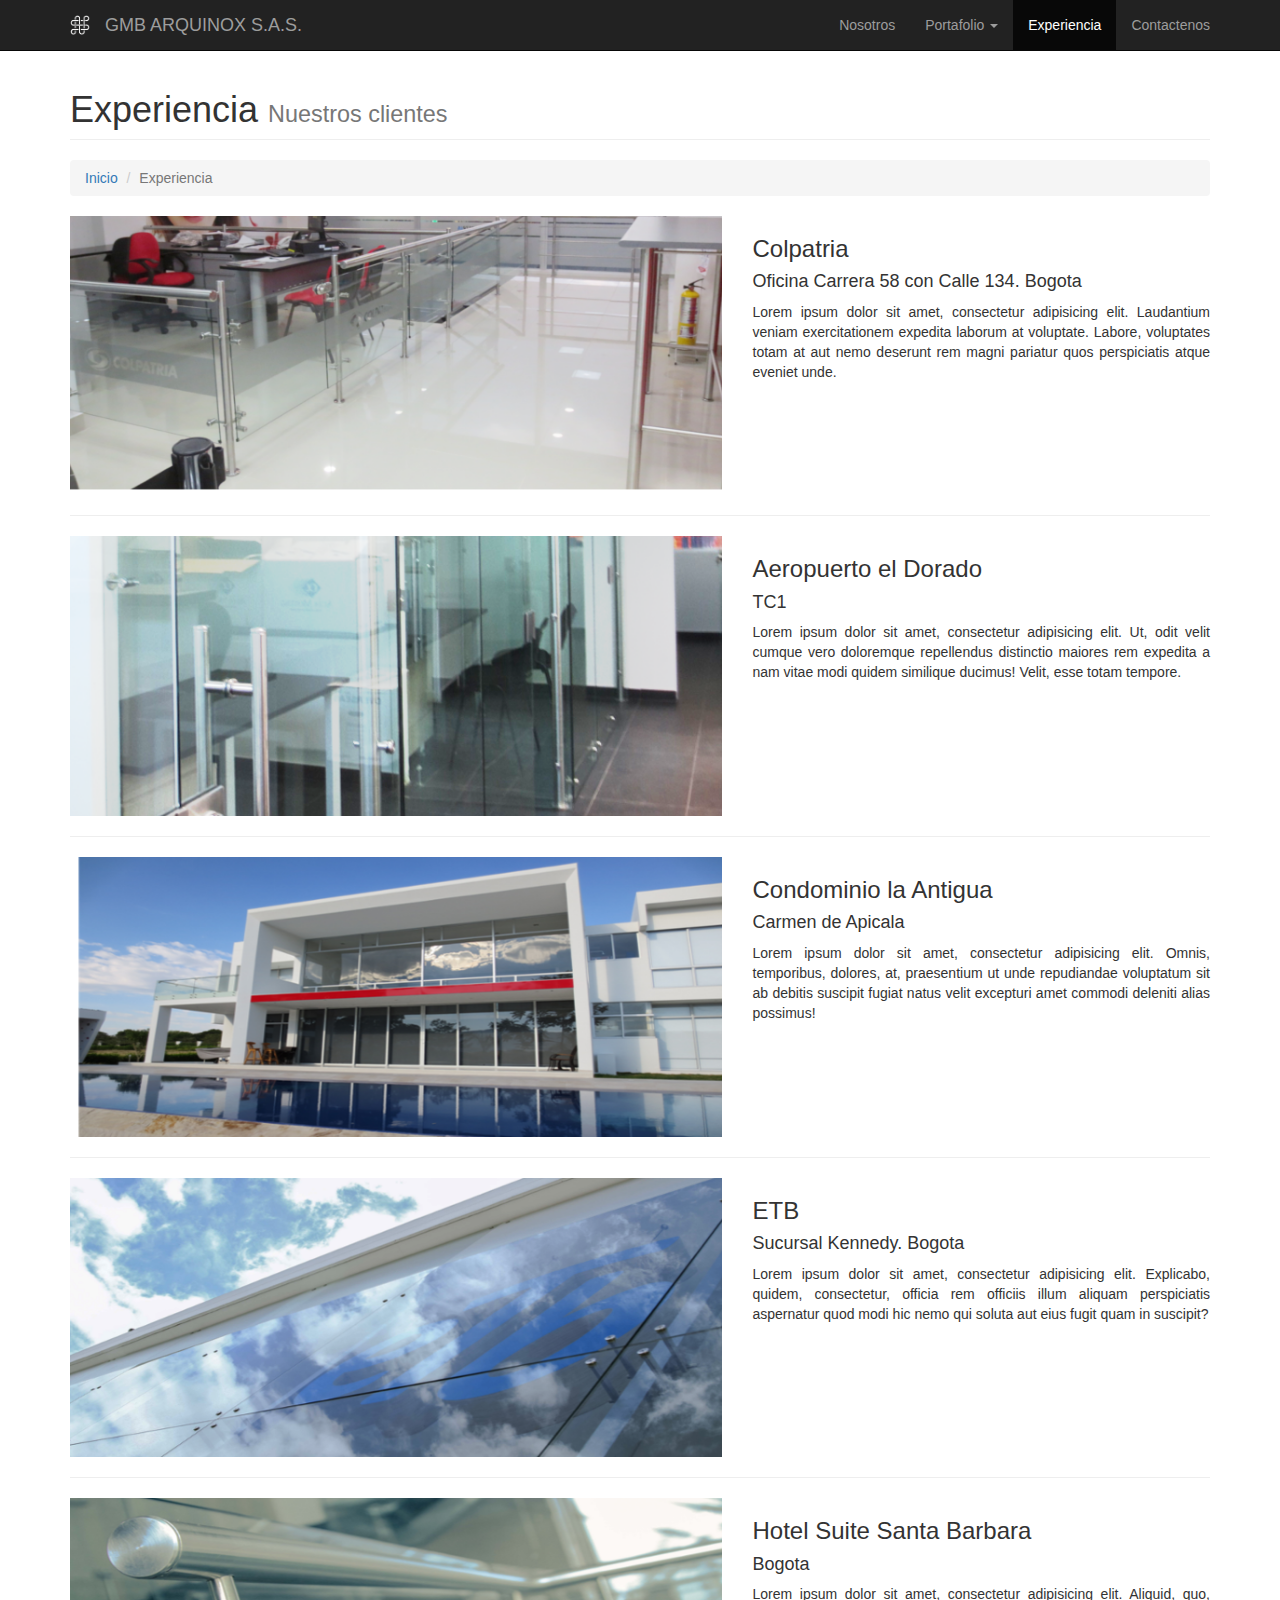
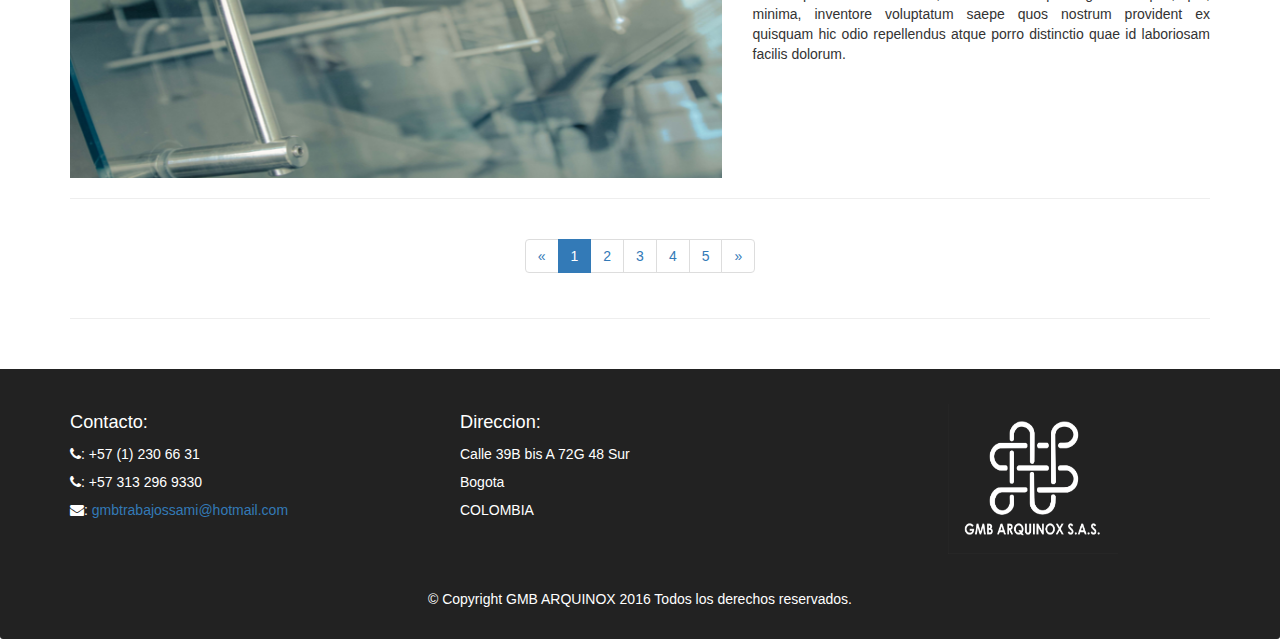
==== experiencia.html @ 9fb59e98 "version1" ====
<!DOCTYPE html>
<html lang="en">

<head>

    <meta charset="utf-8">
    <meta http-equiv="X-UA-Compatible" content="IE=edge">
    <meta name="viewport" content="width=device-width, initial-scale=1">
    <meta name="description" content="">
    <meta name="author" content="">

    <title>Inicio - GMB ARQUINOX</title>

    <!-- Bootstrap Core CSS -->
    <link href="css/bootstrap.min.css" rel="stylesheet">

    <!-- Custom CSS -->
    <link href="css/modern-business.css" rel="stylesheet">

    <!-- Custom Fonts -->
    <link href="font-awesome/css/font-awesome.min.css" rel="stylesheet" type="text/css">

    <link rel="icon" href="arqui.ico">
    <!-- HTML5 Shim and Respond.js IE8 support of HTML5 elements and media queries -->
    <!-- WARNING: Respond.js doesn't work if you view the page via file:// -->
    <!--[if lt IE 9]>
        <script src="https://oss.maxcdn.com/libs/html5shiv/3.7.0/html5shiv.js"></script>
        <script src="https://oss.maxcdn.com/libs/respond.js/1.4.2/respond.min.js"></script>
    <![endif]-->

</head>

<body>

    <!-- Navigation -->
    <nav class="navbar navbar-inverse navbar-fixed-top" role="navigation">

        <div class="container">
            <!-- Brand and toggle get grouped for better mobile display -->
            <div class="navbar-header">
                <button type="button" class="navbar-toggle" data-toggle="collapse" data-target="#bs-example-navbar-collapse-1">
                    <span class="sr-only">Toggle navigation</span>
                    <span class="icon-bar"></span>
                    <span class="icon-bar"></span>
                    <span class="icon-bar"></span>
                </button>
                <a class="navbar-brand" href="#"><img id="logo-img" src="img/solo_logo.png"> </a>
                 <a class="navbar-brand" href="index.html">GMB ARQUINOX S.A.S.</a>
                
            </div>
            <!-- Collect the nav links, forms, and other content for toggling -->
            <div class="collapse navbar-collapse" id="bs-example-navbar-collapse-1">
                <ul class="nav navbar-nav navbar-right">
                    
                    <li >
                        <a href="nosotros.html" >Nosotros</a>
                    </li>
                    <li>
                        <a href="#" class="dropdown-toggle" data-toggle="dropdown">Portafolio <b class="caret"></b></a>
                        <ul class="dropdown-menu">
                            <li>
                                <a href="portafolio.html">Accesorios</a>
                            </li>
                            <li>
                                <a href="portafolio.html"> Fachada</a>
                            </li>
                            <li>
                                <a href="portafolio.html"> Escaleras y barandas</a>
                            </li>
                            <li>
                                <a href="portafolio.html">Divisiones de baño</a>
                            </li>
                            <li>
                                <a href="portafolio.html">Recubrimientos</a>
                            </li>
                            <li>
                                <a href="portafolio.html">Divisiones de oficina</a>
                            </li>
                            <li>
                                <a href="portafolio.html">Cristales</a>
                            </li>
                        </ul>
                    </li>
                    <li class="active">
                        <a href="experiencia.html">Experiencia</a>
                    </li>
                    <li>
                        <a href="#" data-toggle="modal" data-target="#myModal"> Contactenos </a>
                    </li>
                    <!-- <li class="dropdown">
                        <a href="#" class="dropdown-toggle" data-toggle="dropdown">Portfolio <b class="caret"></b></a>
                        <ul class="dropdown-menu">
                            <li>
                                <a href="portfolio-1-col.html">1 Column Portfolio</a>
                            </li>
                            <li>
                                <a href="portfolio-2-col.html">2 Column Portfolio</a>
                            </li>
                            <li>
                                <a href="portfolio-3-col.html">3 Column Portfolio</a>
                            </li>
                            <li>
                                <a href="portfolio-4-col.html">4 Column Portfolio</a>
                            </li>
                            <li>
                                <a href="portfolio-item.html">Single Portfolio Item</a>
                            </li>
                        </ul>
                    </li> 
                    <li class="dropdown">
                        <a href="#" class="dropdown-toggle" data-toggle="dropdown">Blog <b class="caret"></b></a>
                        <ul class="dropdown-menu">
                            <li>
                                <a href="blog-home-1.html">Blog Home 1</a>
                            </li>
                            <li>
                                <a href="blog-home-2.html">Blog Home 2</a>
                            </li>
                            <li>
                                <a href="blog-post.html">Blog Post</a>
                            </li>
                        </ul>
                    </li>
                    <li class="dropdown">
                        <a href="#" class="dropdown-toggle" data-toggle="dropdown">Other Pages <b class="caret"></b></a>
                        <ul class="dropdown-menu">
                            <li>
                                <a href="full-width.html">Full Width Page</a>
                            </li>
                            <li>
                                <a href="sidebar.html">Sidebar Page</a>
                            </li>
                            <li>
                                <a href="faq.html">FAQ</a>
                            </li>
                            <li>
                                <a href="404.html">404</a>
                            </li>
                            <li>
                                <a href="pricing.html">Pricing Table</a>
                            </li>
                        </ul>
                    </li> -->
                </ul>
            </div>
            <!-- /.navbar-collapse -->
        </div>
        <!-- /.container -->
    </nav>



 <!-- CONTACTO Modal -->
  <div class="modal fade" id="myModal" role="dialog">
    <div class="modal-dialog">
    
      <!-- Modal content-->
      <div class="modal-content">
        <div class="modal-header">
          <button type="button" class="close" data-dismiss="modal">&times;</button>
            <h4 class="modal-title">Contacto</h4> 
        </div>

        <div class="modal-body">
               <p >
                      Calle 39B bis A 72G 48 Sur<br>
                      Bogota<br>
                      COLOMBIA<br>
                      <i class="fa fa-phone"></i>: +57 (1) 230 66 31<br>
                      <i class="fa fa-phone"></i>: +57 313 296 9330 <br>
                      <i class="fa fa-envelope"></i>: 
                        <a href="mailto:gmbtrabajossami@hotmail.com">gmbtrabajossami@hotmail.com</a>
                   </p> 
                <form role="form">
                                  <div class="form-group">
                                    <label >Nombre:</label>
                                    <input class="form-control" id="nombre">
                                  </div>
                                  <div class="form-group">
                                    <label >Telefono:</label>
                                    <input class="form-control" id="tel">
                                  </div>
                                  <div class="form-group">
                                    <label for="email">Correo:</label>
                                    <input class="form-control" id="email">
                                  </div>  
                                  <textarea rows="5" name="comment" form="usrform">
Escriba sus inquietudes...</textarea>

                 </form>
        </div>
        <div class="modal-footer">
          <button type="button" class="btn btn-default" data-dismiss="modal">Cancelar</button>
        <button type="button" class="btn btn-primary">Enviar</button>
        </div>

      </div>
    </div>
  
  </div>


    <!-- Page Content -->
    <div class="container">

        <!-- Page Heading/Breadcrumbs -->
        <div class="row">
            <div class="col-lg-12">
                <h1 class="page-header">Experiencia
                    <small>Nuestros clientes</small>
                </h1>
                <ol class="breadcrumb">
                    <li><a href="index.html">Inicio</a>
                    </li>
                    <li class="active">Experiencia</li>
                </ol>
            </div>
        </div>
        <!-- /.row -->

        <!-- Project One -->
        <div class="row">
            <div class="col-md-7">
                <a href="portfolio-item.html">
                    <img class="img-responsive img-hover" src="img/project1.png" alt="">
                </a>
            </div>
            <div class="col-md-5">
                <h3>Colpatria</h3>
                <h4>Oficina Carrera 58 con Calle 134. Bogota</h4>
                <p>Lorem ipsum dolor sit amet, consectetur adipisicing elit. Laudantium veniam exercitationem expedita laborum at voluptate. Labore, voluptates totam at aut nemo deserunt rem magni pariatur quos perspiciatis atque eveniet unde.</p>
                <!-- <a class="btn btn-primary" href="portfolio-item.html">View Project</i></a> -->
            </div>
        </div>
        <!-- /.row -->

        <hr>

        <!-- Project Two -->
        <div class="row">
            <div class="col-md-7">
                <a href="portfolio-item.html">
                    <img class="img-responsive img-hover" src="img/project2.png" alt="">
                </a>
            </div>
            <div class="col-md-5">
                <h3>Aeropuerto el Dorado</h3>
                <h4>TC1</h4>
                <p>Lorem ipsum dolor sit amet, consectetur adipisicing elit. Ut, odit velit cumque vero doloremque repellendus distinctio maiores rem expedita a nam vitae modi quidem similique ducimus! Velit, esse totam tempore.</p>
                 <!--<a class="btn btn-primary" href="portfolio-item.html">View Project</i></a> -->
            </div>
        </div>
        <!-- /.row -->

        <hr>

        <!-- Project Three -->
        <div class="row">
            <div class="col-md-7">
                <a href="portfolio-item.html">
                    <img class="img-responsive img-hover" src="img/project3.png" alt="">
                </a>
            </div>
            <div class="col-md-5">
                <h3>Condominio la Antigua</h3>
                <h4>Carmen de Apicala</h4>
                <p>Lorem ipsum dolor sit amet, consectetur adipisicing elit. Omnis, temporibus, dolores, at, praesentium ut unde repudiandae voluptatum sit ab debitis suscipit fugiat natus velit excepturi amet commodi deleniti alias possimus!</p>
                <!-- <a class="btn btn-primary" href="portfolio-item.html">View Project</i></a> -->
            </div>
        </div>
        <!-- /.row -->

        <hr>

        <!-- Project Four -->
        <div class="row">

            <div class="col-md-7">
                <a href="portfolio-item.html">
                    <img class="img-responsive img-hover" src="img/project4.png" alt="">
                </a>
            </div>
            <div class="col-md-5">
                <h3>ETB</h3>
                <h4>Sucursal Kennedy. Bogota</h4>
                <p>Lorem ipsum dolor sit amet, consectetur adipisicing elit. Explicabo, quidem, consectetur, officia rem officiis illum aliquam perspiciatis aspernatur quod modi hic nemo qui soluta aut eius fugit quam in suscipit?</p>
                <!-- <a class="btn btn-primary" href="portfolio-item.html">View Project</i></a> -->
            </div>
        </div>
        <!-- /.row -->

        <hr>

        <!-- Project Five -->
        <div class="row">
            <div class="col-md-7">
                <a href="#">
                    <img class="img-responsive img-hover" src="img/project5.png" alt="">
                </a>
            </div>
            <div class="col-md-5">
                <h3>Hotel Suite Santa Barbara</h3>
                <h4>Bogota</h4>
                <p>Lorem ipsum dolor sit amet, consectetur adipisicing elit. Aliquid, quo, minima, inventore voluptatum saepe quos nostrum provident ex quisquam hic odio repellendus atque porro distinctio quae id laboriosam facilis dolorum.</p>
                <!-- <a class="btn btn-primary" href="#">View Project</i></a> -->
            </div>
        </div>
        <!-- /.row -->

        <hr>

        <!-- Pagination -->
        <div class="row text-center">
            <div class="col-lg-12">
                <ul class="pagination">
                    <li>
                        <a href="#">&laquo;</a>
                    </li>
                    <li class="active">
                        <a href="#">1</a>
                    </li>
                    <li>
                        <a href="#">2</a>
                    </li>
                    <li>
                        <a href="#">3</a>
                    </li>
                    <li>
                        <a href="#">4</a>
                    </li>
                    <li>
                        <a href="#">5</a>
                    </li>
                    <li>
                        <a href="#">&raquo;</a>
                    </li>
                </ul>
            </div>
        </div>
        <!-- /.row -->

        <hr>
    </div>
    <!-- /.container -->

  <footer class="panel-footer">
    <div class="container">
      <div class="row">
        <section id="hours" class="col-sm-4">
          <span>Contacto:</span><br>
               
                <i class="fa fa-phone"></i>: +57 (1) 230 66 31<br>
                <i class="fa fa-phone"></i>: +57 313 296 9330 <br>
                <i class="fa fa-envelope"></i>: 
                <a href="mailto:gmbtrabajossami@hotmail.com">gmbtrabajossami@hotmail.com</a>
          <hr class="visible-xs">
        </section>
        <section id="address" class="col-sm-4">
          <span>Direccion:</span><br>
                Calle 39B bis A 72G 48 Sur<br>
                Bogota<br>
                COLOMBIA<br>
          <hr class="visible-xs">
        </section>
        <section id="testimonials" class="col-xs-offset-1 col-sm-3 hidden-xs">
          <img id="logo-2" src="img/logo_b_w.png">
        </section>
      </div>
      <div class="text-center">&copy; Copyright GMB ARQUINOX 2016 Todos los derechos reservados.</div>
    </div>
  </footer>


    <!-- jQuery -->
    <script src="js/jquery.js"></script>

    <!-- Bootstrap Core JavaScript -->
    <script src="js/bootstrap.min.js"></script>

</body>

</html>
---- css/modern-business.css ----
/*!
 * Start Bootstrap - Modern Business HTML Template (http://startbootstrap.com)
 * Code licensed under the Apache License v2.0.
 * For details, see http://www.apache.org/licenses/LICENSE-2.0.
 */

/* Global Styles */

html,
body {
    height: 100%;
}

body {
    padding-top: 50px; /* Required padding for .navbar-fixed-top. Remove if using .navbar-static-top. Change if height of navigation changes. */
}

#logo-img{
    height: 20px;
    max-width: 20px;
}

.img-portfolio {
    margin-bottom: 30px;
}

.img-hover:hover {
    opacity: 0.8;
}

/* Home Page Carousel */

header.carousel {
    height: 50%;
}

header.carousel .item,
header.carousel .item.active,
header.carousel .carousel-inner {
    height: 100%;
}

header.carousel .fill {
    width: 100%;
    height: 100%;
    background-position: center;
    background-size: cover;
}

/* 404 Page Styles */

.error-404 {
    font-size: 100px;
}

/* Pricing Page Styles */

.price {
    display: block;
    font-size: 50px;
    line-height: 50px;
}

.price sup {
    top: -20px;
    left: 2px;
    font-size: 20px;
}

.period {
    display: block;
    font-style: italic;
}

p{
text-align: justify;
}

/* FOOTER */
.panel-footer {
  margin-top: 30px;
  padding-top: 35px;
  padding-bottom: 30px;
  background-color: #222;
  border-top: 0;
  color: white;
}
.panel-footer div.row {
  margin-bottom: 35px;
}
#hours, #address {
  line-height: 2;
}
#hours > span, #address > span {
  font-size: 1.3em;
}
#address p {
    margin:5px;
  color: white;
  font-size: .8em;
  line-height: 1.8;
}
#testimonials {
  font-style: italic;
}
#testimonials p:nth-child(2) {
  margin-top: 20px;
}
#logo-2{
    margin-top: 0px;
    padding-top: 0px;
      height: 150px;
    max-width: 170px;  
}
/* END FOOTER */


/* Responsive Styles */

@media(max-width:991px) {
    .customer-img,
    .img-related {
        margin-bottom: 30px;
    }
}

@media(max-width:767px) {
    .img-portfolio {
        margin-bottom: 15px;
    }

    header.carousel .carousel {
        height: 70%;
    }
}
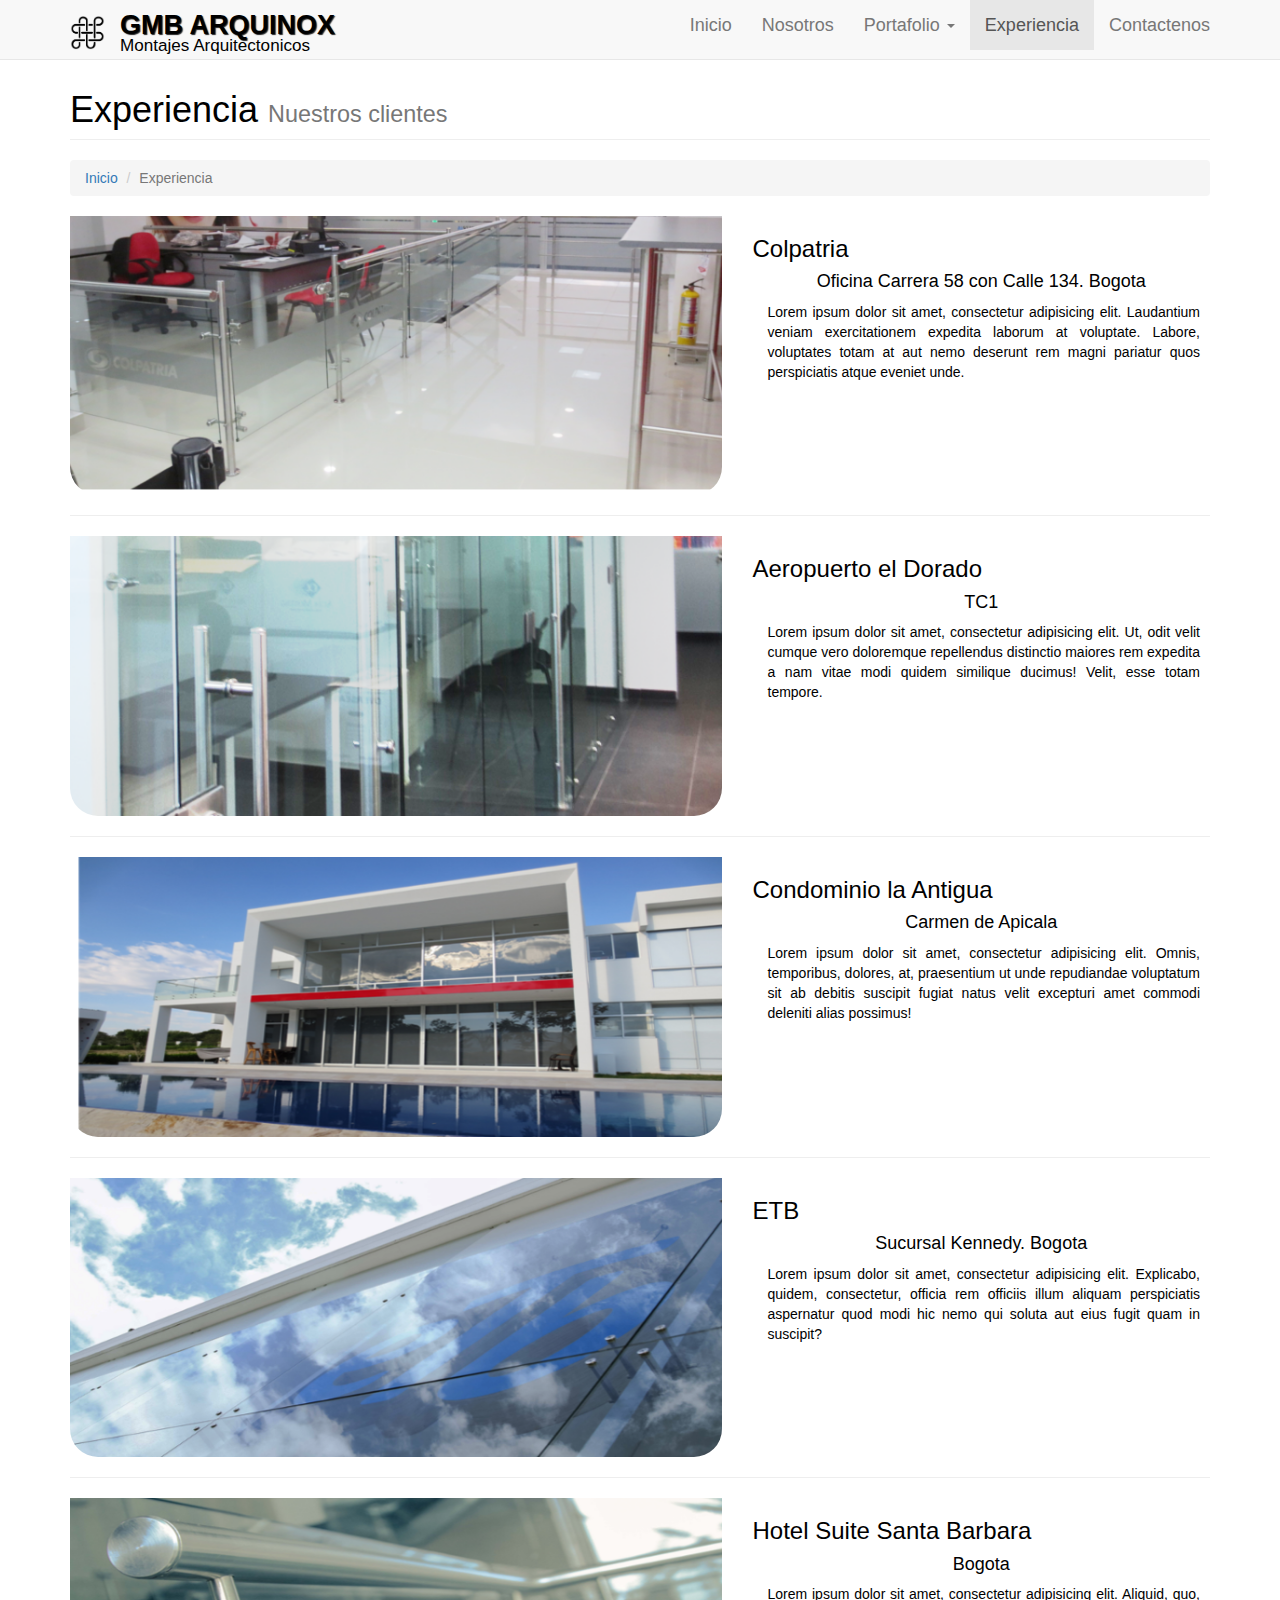
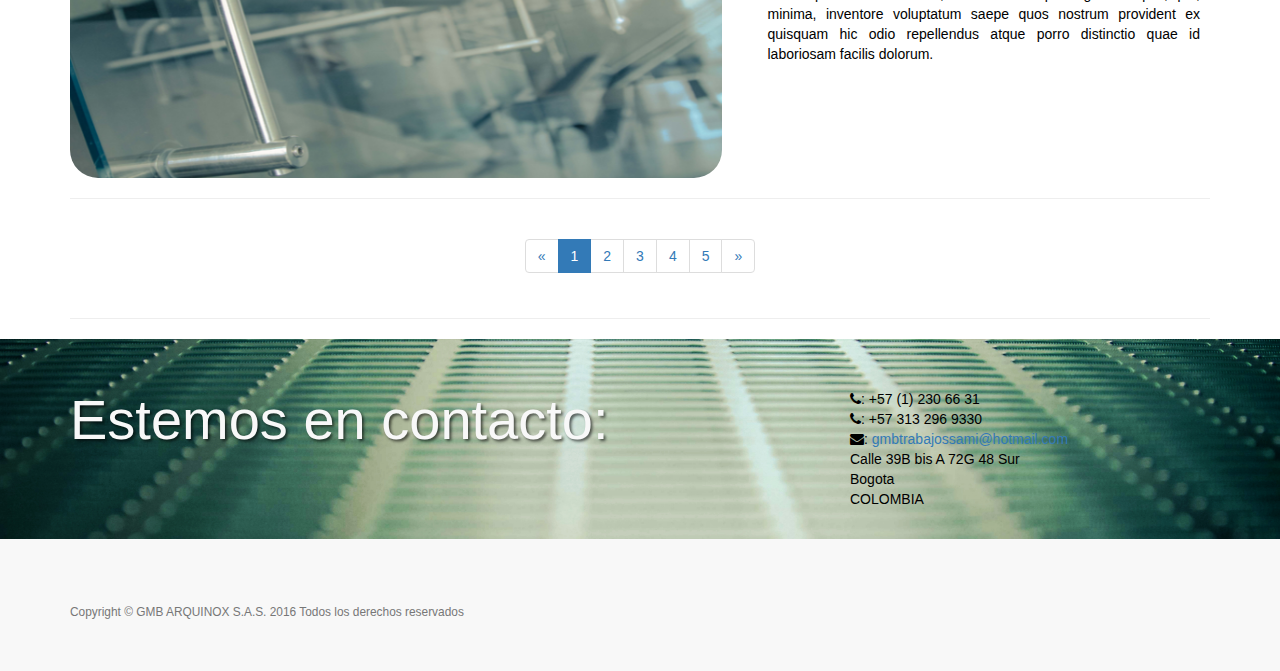
==== commit a185c70d: "4 de julio" ====
--- a/experiencia.html
+++ b/experiencia.html
@@ -33,7 +33,7 @@
 <body>
 
     <!-- Navigation -->
-    <nav class="navbar navbar-inverse navbar-fixed-top" role="navigation">
+    <nav class="navbar navbar-default navbar-fixed-top topnav" role="navigation">
 
         <div class="container">
             <!-- Brand and toggle get grouped for better mobile display -->
@@ -44,16 +44,21 @@
                     <span class="icon-bar"></span>
                     <span class="icon-bar"></span>
                 </button>
-                <a class="navbar-brand" href="#"><img id="logo-img" src="img/solo_logo.png"> </a>
-                 <a class="navbar-brand" href="index.html">GMB ARQUINOX S.A.S.</a>
+                <a class="navbar-brand" href="#"><img id="logo-img" src="img/solo_logo.png" class="hidden-xs hidden-sm"> </a>
+                 <div class="navbar-brand">
+                    <h3> GMB ARQUINOX </h3>
+                    <span> Montajes Arquitectonicos </span>
+                 </div>                          
                 
             </div>
             <!-- Collect the nav links, forms, and other content for toggling -->
             <div class="collapse navbar-collapse" id="bs-example-navbar-collapse-1">
                 <ul class="nav navbar-nav navbar-right">
-                    
-                    <li >
-                        <a href="nosotros.html" >Nosotros</a>
+                     <li>
+                        <a href="index.html">Inicio</a>
+                    </li>
+                    <li>
+                        <a href="nosotros.html">Nosotros</a>
                     </li>
                     <li>
                         <a href="#" class="dropdown-toggle" data-toggle="dropdown">Portafolio <b class="caret"></b></a>
@@ -87,60 +92,7 @@
                     <li>
                         <a href="#" data-toggle="modal" data-target="#myModal"> Contactenos </a>
                     </li>
-                    <!-- <li class="dropdown">
-                        <a href="#" class="dropdown-toggle" data-toggle="dropdown">Portfolio <b class="caret"></b></a>
-                        <ul class="dropdown-menu">
-                            <li>
-                                <a href="portfolio-1-col.html">1 Column Portfolio</a>
-                            </li>
-                            <li>
-                                <a href="portfolio-2-col.html">2 Column Portfolio</a>
-                            </li>
-                            <li>
-                                <a href="portfolio-3-col.html">3 Column Portfolio</a>
-                            </li>
-                            <li>
-                                <a href="portfolio-4-col.html">4 Column Portfolio</a>
-                            </li>
-                            <li>
-                                <a href="portfolio-item.html">Single Portfolio Item</a>
-                            </li>
-                        </ul>
-                    </li> 
-                    <li class="dropdown">
-                        <a href="#" class="dropdown-toggle" data-toggle="dropdown">Blog <b class="caret"></b></a>
-                        <ul class="dropdown-menu">
-                            <li>
-                                <a href="blog-home-1.html">Blog Home 1</a>
-                            </li>
-                            <li>
-                                <a href="blog-home-2.html">Blog Home 2</a>
-                            </li>
-                            <li>
-                                <a href="blog-post.html">Blog Post</a>
-                            </li>
-                        </ul>
-                    </li>
-                    <li class="dropdown">
-                        <a href="#" class="dropdown-toggle" data-toggle="dropdown">Other Pages <b class="caret"></b></a>
-                        <ul class="dropdown-menu">
-                            <li>
-                                <a href="full-width.html">Full Width Page</a>
-                            </li>
-                            <li>
-                                <a href="sidebar.html">Sidebar Page</a>
-                            </li>
-                            <li>
-                                <a href="faq.html">FAQ</a>
-                            </li>
-                            <li>
-                                <a href="404.html">404</a>
-                            </li>
-                            <li>
-                                <a href="pricing.html">Pricing Table</a>
-                            </li>
-                        </ul>
-                    </li> -->
+                   
                 </ul>
             </div>
             <!-- /.navbar-collapse -->
@@ -196,9 +148,7 @@
 
       </div>
     </div>
-  
   </div>
-
 
     <!-- Page Content -->
     <div class="container">
@@ -343,33 +293,40 @@
     </div>
     <!-- /.container -->
 
-  <footer class="panel-footer">
-    <div class="container">
-      <div class="row">
-        <section id="hours" class="col-sm-4">
-          <span>Contacto:</span><br>
-               
-                <i class="fa fa-phone"></i>: +57 (1) 230 66 31<br>
-                <i class="fa fa-phone"></i>: +57 313 296 9330 <br>
-                <i class="fa fa-envelope"></i>: 
-                <a href="mailto:gmbtrabajossami@hotmail.com">gmbtrabajossami@hotmail.com</a>
-          <hr class="visible-xs">
-        </section>
-        <section id="address" class="col-sm-4">
-          <span>Direccion:</span><br>
-                Calle 39B bis A 72G 48 Sur<br>
-                Bogota<br>
-                COLOMBIA<br>
-          <hr class="visible-xs">
-        </section>
-        <section id="testimonials" class="col-xs-offset-1 col-sm-3 hidden-xs">
-          <img id="logo-2" src="img/logo_b_w.png">
-        </section>
-      </div>
-      <div class="text-center">&copy; Copyright GMB ARQUINOX 2016 Todos los derechos reservados.</div>
-    </div>
-  </footer>
-
+ <div class="banner">
+
+        <div class="container">
+
+            <div class="row">
+                <div class="col-lg-6 ">
+                    <h2>Estemos en contacto:</h2>
+                </div>
+                <div id="banner-info" class="col-lg-4 col-lg-offset-2">
+                    <i class="fa fa-phone"></i>: +57 (1) 230 66 31<br>
+                    <i class="fa fa-phone"></i>: +57 313 296 9330 <br>
+                    <i class="fa fa-envelope"></i>: 
+                    <a href="mailto:gmbtrabajossami@hotmail.com">gmbtrabajossami@hotmail.com</a> <br>
+                    Calle 39B bis A 72G 48 Sur<br>
+                    Bogota<br>
+                    COLOMBIA<br> <br>
+                </div>
+            </div>
+            
+            </div>
+        </div>
+        <!-- /.container -->
+
+
+  <footer>
+        <div class="container">
+            <div class="row">
+                <div class="col-lg-12">
+                    
+                    <p class="copyright text-muted small">Copyright &copy; GMB ARQUINOX S.A.S. 2016 Todos los derechos reservados</p>
+                </div>
+            </div>
+        </div>
+    </footer>
 
     <!-- jQuery -->
     <script src="js/jquery.js"></script>
--- a/css/modern-business.css
+++ b/css/modern-business.css
@@ -9,15 +9,52 @@
 html,
 body {
     height: 100%;
+    color:black;
+    font-family: 'Century Gothic', sans-serif;
 }
 
 body {
     padding-top: 50px; /* Required padding for .navbar-fixed-top. Remove if using .navbar-static-top. Change if height of navigation changes. */
-}
+    font-family: Century Gothic,CenturyGothic,AppleGothic,sans-serif; 
+}
+
+/* NAV BAR */
+
+.navbar{
+	min-height: 60px;
+	height: 60px;
+	font-size: 18px;
+	color: black;
+}
+.navbar-brand h3 { /* name */
+ 
+  color: black;
+  font-size: 1.5em;
+  text-transform: uppercase;
+  font-weight: bold;
+  text-shadow: 1px 1px 1px #222;
+  margin-top: 0;
+  margin-bottom: 0;
+  line-height: .75;
+}
+
+.navbar-brand span {  
+  color: black;
+  font-size: 0.95em;
+  margin-top: 0;
+  margin-bottom: 0;
+  line-height: .75;
+}
+
+.navbar-brand img{
+	border-bottom-left-radius: 0;
+	border-bottom-right-radius: 0;
+}
+
 
 #logo-img{
-    height: 20px;
-    max-width: 20px;
+    height: 35px;
+    max-width: 35px;
 }
 
 .img-portfolio {
@@ -30,8 +67,9 @@
 
 /* Home Page Carousel */
 
+
 header.carousel {
-    height: 50%;
+    height: 70%;
 }
 
 header.carousel .item,
@@ -47,10 +85,43 @@
     background-size: cover;
 }
 
+/* BODY   */
+.panel-default>.panel-heading {
+    color: #333;
+    background-color: #D8D8D8;
+    border-color: #DDD;
+}
+.panel-heading {
+    padding: 10px 15px;
+    border-bottom: 0px solid transparent;
+    border-top-left-radius: 2em;
+    border-top-right-radius: 2em;
+    background-color: #D8D8D8;
+
+}
+.panel-default {
+    border-color: #ddd;
+
+}
+.panel {
+    margin-bottom: 20px;
+    background-color: #fff;
+    border: 0px solid transparent;
+    border-radius: 2em;
+    -webkit-box-shadow: 0 1px 1px rgba(0,0,0,.05);
+    box-shadow: 0 1px 1px rgba(0,0,0,.05);
+}
 /* 404 Page Styles */
 
-.error-404 {
-    font-size: 100px;
+.panel:hover{
+-webkit-transition: all 200ms ease-in;
+    -webkit-transform: scale(1.1);
+    -ms-transition: all 200ms ease-in;
+    -ms-transform: scale(1.1);   
+    -moz-transition: all 200ms ease-in;
+    -moz-transform: scale(1.1);
+    transition: all 200ms ease-in;
+    transform: scale(1.1);
 }
 
 /* Pricing Page Styles */
@@ -74,62 +145,115 @@
 
 p{
 text-align: justify;
-}
+margin-left:15px;
+margin-right:10px;
+}
+
+
 
 /* FOOTER */
-.panel-footer {
-  margin-top: 30px;
-  padding-top: 35px;
-  padding-bottom: 30px;
-  background-color: #222;
-  border-top: 0;
-  color: white;
-}
-.panel-footer div.row {
-  margin-bottom: 35px;
-}
-#hours, #address {
-  line-height: 2;
-}
-#hours > span, #address > span {
-  font-size: 1.3em;
-}
-#address p {
-    margin:5px;
-  color: white;
-  font-size: .8em;
-  line-height: 1.8;
-}
-#testimonials {
-  font-style: italic;
-}
-#testimonials p:nth-child(2) {
-  margin-top: 20px;
-}
-#logo-2{
-    margin-top: 0px;
-    padding-top: 0px;
-      height: 150px;
-    max-width: 170px;  
-}
-/* END FOOTER */
-
-
-/* Responsive Styles */
-
-@media(max-width:991px) {
-    .customer-img,
+
+.banner {
+    padding: 50px 0;
+    color: #f8f8f8;
+    background: url(../img/banner-bg.jpg) no-repeat center center;
+    background-size: cover;
+    max-height: 200px;
+}
+
+.banner h2 {
+    margin: 0;
+    text-shadow: 2px 2px 3px rgba(0,0,0,0.6);
+    font-size: 4em;
+    font-family: 'Century Gothic', sans-serif;
+}
+
+.banner ul {
+    margin-bottom: 0;
+}
+
+.banner-social-buttons {
+    float: right;
+    margin-top: 0;
+}
+
+img{
+	border-bottom-left-radius: 2em;
+	border-bottom-right-radius: 2em;
+}
+
+h4{
+	text-align: center;
+}
+
+.panel-body {
+    padding: 0px;
+}
+
+
+footer {
+    padding: 50px 0;
+    background-color: #f8f8f8;
+}
+
+p.copyright {
+    margin: 15px 0 0;
+
+}
+
+#banner-info{
+	color:black;
+}
+
+
+/**** Responsive Styles *****/
+/********** Extra small devices only **********/
+
+@media(max-width:767px) {
+    .banner {
+    padding: 30px 0;
+    color: #f8f8f8;
+    background: url(../img/banner-bg.jpg) no-repeat center center;
+    background-size: cover;
+    max-height: 300px;
+}
+  .img-portfolio {
+        margin-bottom: 15px;
+    }
+
+    header.carousel .carousel {
+        height: 70%;
+    }
+    }
+
+@media (min-width: 768px) and (max-width: 991px) {
+	.banner {
+    padding: 30px 0;
+    color: #f8f8f8;
+    background: url(../img/banner-bg.jpg) no-repeat center center;
+    background-size: cover;
+    max-height: 300px;
+	}	
+	.customer-img,
     .img-related {
         margin-bottom: 30px;
     }
-}
-
-@media(max-width:767px) {
-    .img-portfolio {
-        margin-bottom: 15px;
-    }
-
-    header.carousel .carousel {
-        height: 70%;
-    }
+    .navbar{
+	min-height: 60px;
+	height: 60px;
+	font-size: 15px;
+	color: black;
+}
+}
+
+    /********** Medium devices only **********/
+
+@media (min-width: 992px) and (max-width: 1199px)  {
+ .banner {
+    padding: 30px 0;
+    color: #f8f8f8;
+    background: url(../img/banner-bg.jpg) no-repeat center center;
+    background-size: cover;
+    max-height: 300px;
+}
 }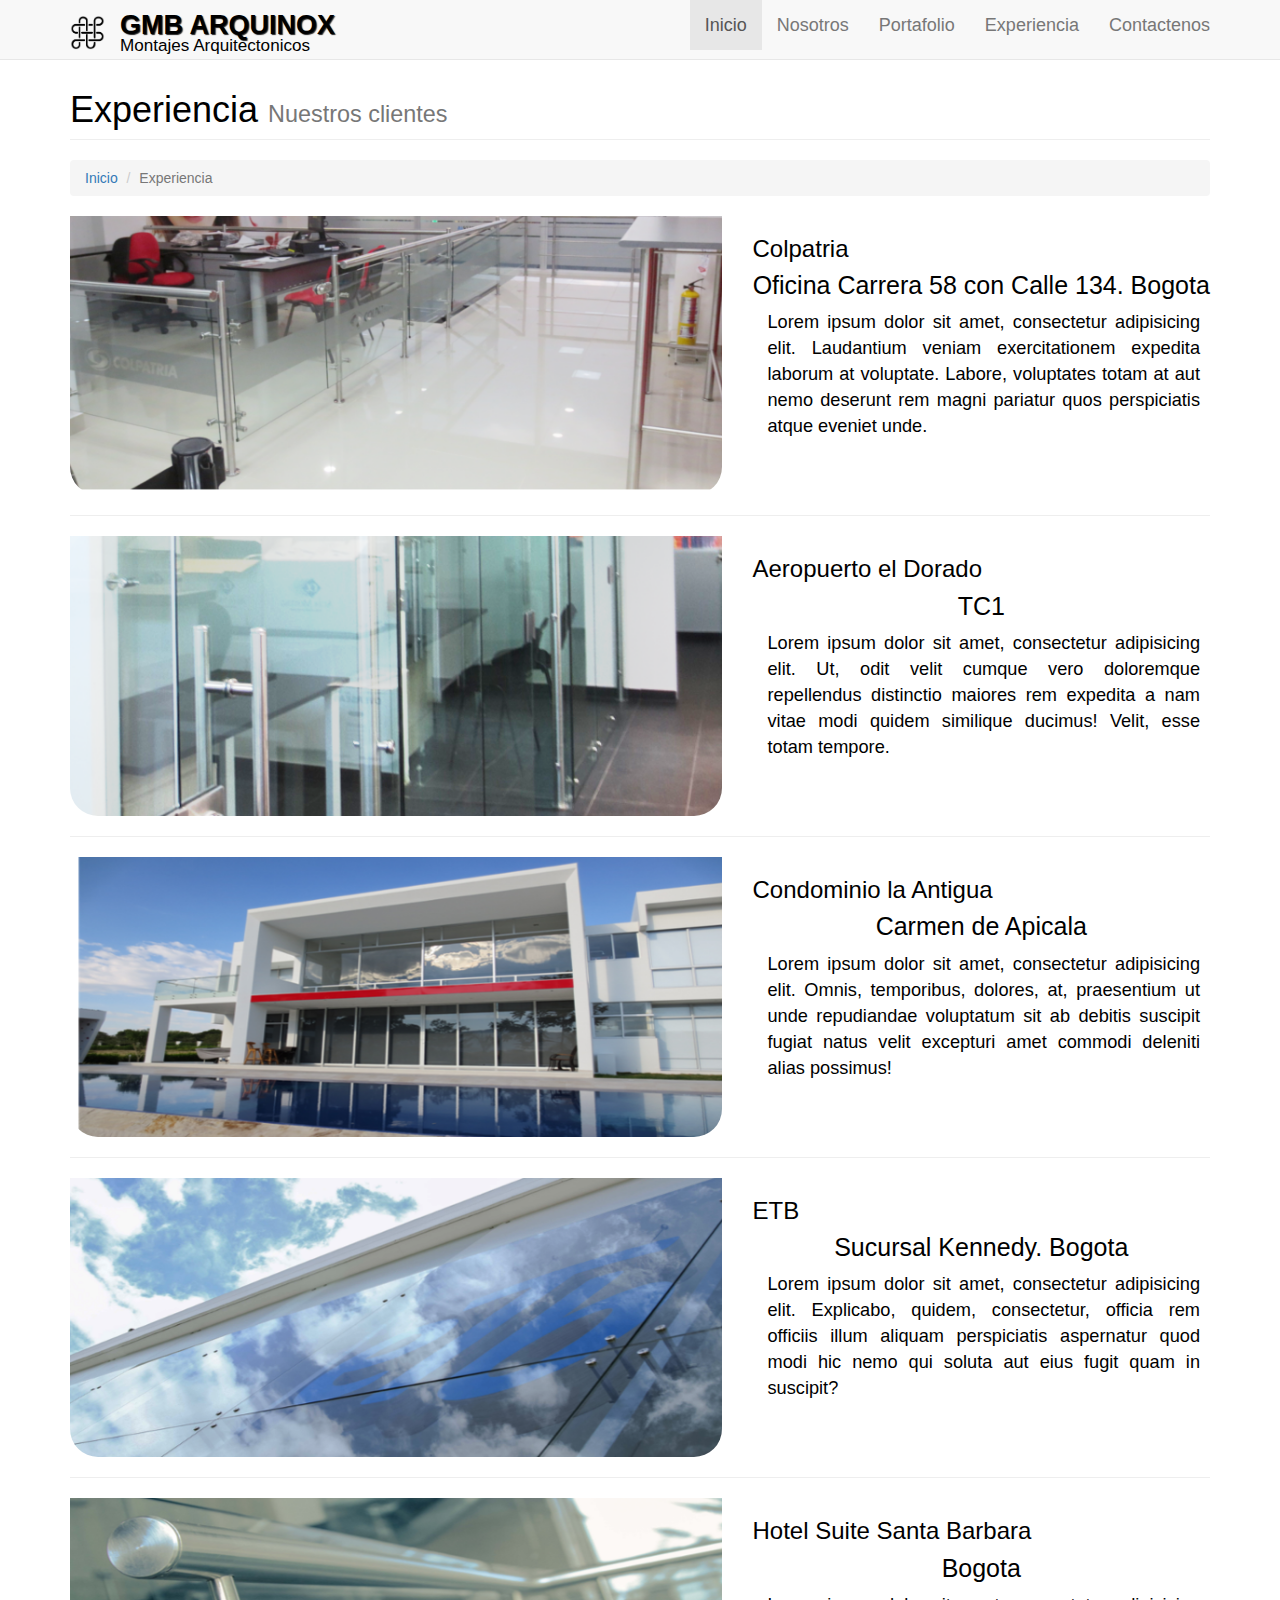
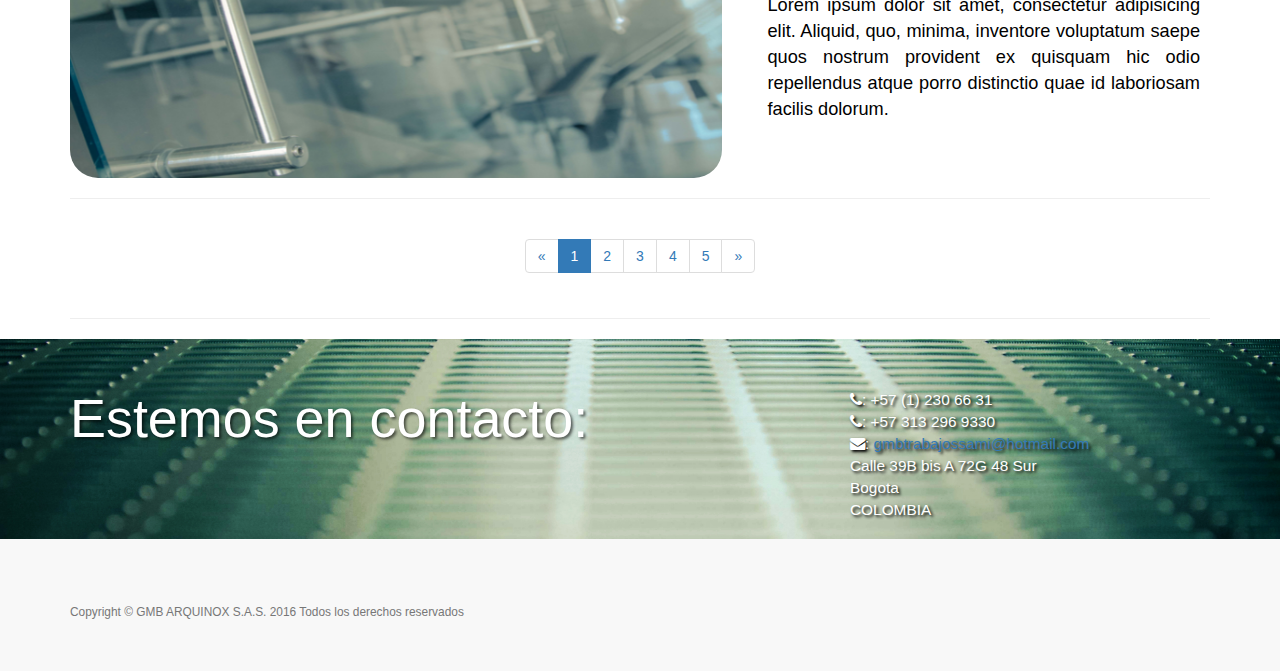
==== commit a816ed91: "version01dejunio" ====
--- a/experiencia.html
+++ b/experiencia.html
@@ -44,7 +44,7 @@
                     <span class="icon-bar"></span>
                     <span class="icon-bar"></span>
                 </button>
-                <a class="navbar-brand" href="#"><img id="logo-img" src="img/solo_logo.png" class="hidden-xs hidden-sm"> </a>
+                <a class="navbar-brand" href="#"><img id="logo-img" src="img/solo_logo.png"> </a>
                  <div class="navbar-brand">
                     <h3> GMB ARQUINOX </h3>
                     <span> Montajes Arquitectonicos </span>
@@ -54,39 +54,17 @@
             <!-- Collect the nav links, forms, and other content for toggling -->
             <div class="collapse navbar-collapse" id="bs-example-navbar-collapse-1">
                 <ul class="nav navbar-nav navbar-right">
-                     <li>
+                     <li class="active">
                         <a href="index.html">Inicio</a>
                     </li>
                     <li>
                         <a href="nosotros.html">Nosotros</a>
                     </li>
                     <li>
-                        <a href="#" class="dropdown-toggle" data-toggle="dropdown">Portafolio <b class="caret"></b></a>
-                        <ul class="dropdown-menu">
-                            <li>
-                                <a href="portafolio.html">Accesorios</a>
-                            </li>
-                            <li>
-                                <a href="portafolio.html"> Fachada</a>
-                            </li>
-                            <li>
-                                <a href="portafolio.html"> Escaleras y barandas</a>
-                            </li>
-                            <li>
-                                <a href="portafolio.html">Divisiones de baño</a>
-                            </li>
-                            <li>
-                                <a href="portafolio.html">Recubrimientos</a>
-                            </li>
-                            <li>
-                                <a href="portafolio.html">Divisiones de oficina</a>
-                            </li>
-                            <li>
-                                <a href="portafolio.html">Cristales</a>
-                            </li>
-                        </ul>
-                    </li>
-                    <li class="active">
+                        <a href="portafolio.html">Portafolio</a>
+                       
+                    </li>
+                    <li>
                         <a href="experiencia.html">Experiencia</a>
                     </li>
                     <li>
@@ -115,15 +93,22 @@
 
         <div class="modal-body">
                <p >
-                      Calle 39B bis A 72G 48 Sur<br>
-                      Bogota<br>
-                      COLOMBIA<br>
+                      En caso de requerir cotización de nuestros productos y servicios lo invitamos a comunicarse con nosotros a los siguientes puntos de contacto:<br>
+                      
                       <i class="fa fa-phone"></i>: +57 (1) 230 66 31<br>
-                      <i class="fa fa-phone"></i>: +57 313 296 9330 <br>
+                      <i class="fa fa-phone"></i>: +57 311 296 9330 <br>
                       <i class="fa fa-envelope"></i>: 
-                        <a href="mailto:gmbtrabajossami@hotmail.com">gmbtrabajossami@hotmail.com</a>
+                        <a href="mailto:gmbtrabajossami@hotmail.com">comercial@gmbarquinoxsas.com</a> 
                    </p> 
-                <form role="form">
+
+                   <p>Para cualquier inquietud adicional, sugerencia o novedad sobre nuestros productos y servicios : <br>
+
+                      <i class="fa fa-phone"></i>: +57 (1) 230 66 31<br>
+                      <i class="fa fa-phone"></i>: +57 311 296 9330 <br>
+                      <i class="fa fa-envelope"></i>: 
+                        <a href="mailto:gmbtrabajossami@hotmail.com">info@gmbarquinoxsas.com</a>
+                    </p> 
+               <!-- <form role="form">
                                   <div class="form-group">
                                     <label >Nombre:</label>
                                     <input class="form-control" id="nombre">
@@ -135,20 +120,25 @@
                                   <div class="form-group">
                                     <label for="email">Correo:</label>
                                     <input class="form-control" id="email">
-                                  </div>  
+                                  </div> 
+                                  
                                   <textarea rows="5" name="comment" form="usrform">
 Escriba sus inquietudes...</textarea>
+                                  
 
                  </form>
         </div>
         <div class="modal-footer">
           <button type="button" class="btn btn-default" data-dismiss="modal">Cancelar</button>
         <button type="button" class="btn btn-primary">Enviar</button>
-        </div>
+        </div>  -->
 
       </div>
     </div>
   </div>
+</div>
+
+
 
     <!-- Page Content -->
     <div class="container">
--- a/css/modern-business.css
+++ b/css/modern-business.css
@@ -15,7 +15,7 @@
 
 body {
     padding-top: 50px; /* Required padding for .navbar-fixed-top. Remove if using .navbar-static-top. Change if height of navigation changes. */
-    font-family: Century Gothic,CenturyGothic,AppleGothic,sans-serif; 
+    font-family: 'Century Gothic',CenturyGothic,AppleGothic,sans-serif; 
 }
 
 /* NAV BAR */
@@ -36,9 +36,11 @@
   margin-top: 0;
   margin-bottom: 0;
   line-height: .75;
-}
-
-.navbar-brand span {  
+  font-family: 'Century Gothic', sans-serif;
+}
+
+.navbar-brand span { 
+  font-family: 'Century Gothic', sans-serif; 
   color: black;
   font-size: 0.95em;
   margin-top: 0;
@@ -69,7 +71,7 @@
 
 
 header.carousel {
-    height: 70%;
+    height: 95%;
 }
 
 header.carousel .item,
@@ -101,7 +103,9 @@
 }
 .panel-default {
     border-color: #ddd;
-
+    margin-top: -25px;
+    transform: scale(0.8);
+    
 }
 .panel {
     margin-bottom: 20px;
@@ -111,17 +115,41 @@
     -webkit-box-shadow: 0 1px 1px rgba(0,0,0,.05);
     box-shadow: 0 1px 1px rgba(0,0,0,.05);
 }
-/* 404 Page Styles */
+
+
+.panel-body {
+    padding: 0px;
+}
 
 .panel:hover{
 -webkit-transition: all 200ms ease-in;
-    -webkit-transform: scale(1.1);
+    -webkit-transform: scale(0.95);
     -ms-transition: all 200ms ease-in;
-    -ms-transform: scale(1.1);   
+    -ms-transform: scale(0.95);   
     -moz-transition: all 200ms ease-in;
-    -moz-transform: scale(1.1);
+    -moz-transform: scale(0.95);
     transition: all 200ms ease-in;
-    transform: scale(1.1);
+    transform: scale(0.95);
+}
+
+textarea{
+    width: 100%;
+}
+
+img{
+	border-bottom-left-radius: 2em;
+	border-bottom-right-radius: 2em;
+}
+
+h4{
+	text-align: center;
+	font-size: 25px;
+}
+/* Nosotros Page Styles */
+#pic_nosotros{
+	border-top-left-radius: 2em;
+	border-top-right-radius: 2em;
+	margin-top: 30px;
 }
 
 /* Pricing Page Styles */
@@ -147,6 +175,7 @@
 text-align: justify;
 margin-left:15px;
 margin-right:10px;
+font-size: 1.3em;
 }
 
 
@@ -155,16 +184,17 @@
 
 .banner {
     padding: 50px 0;
-    color: #f8f8f8;
+    color: white;
     background: url(../img/banner-bg.jpg) no-repeat center center;
     background-size: cover;
     max-height: 200px;
+    font-size: 1.1em;
 }
 
 .banner h2 {
     margin: 0;
     text-shadow: 2px 2px 3px rgba(0,0,0,0.6);
-    font-size: 4em;
+    font-size: 3.5em;
     font-family: 'Century Gothic', sans-serif;
 }
 
@@ -177,18 +207,6 @@
     margin-top: 0;
 }
 
-img{
-	border-bottom-left-radius: 2em;
-	border-bottom-right-radius: 2em;
-}
-
-h4{
-	text-align: center;
-}
-
-.panel-body {
-    padding: 0px;
-}
 
 
 footer {
@@ -202,9 +220,141 @@
 }
 
 #banner-info{
-	color:black;
-}
-
+	color:white;
+	 text-shadow: 2px 2px 3px black;
+}
+
+/**** SIDEBAR ************/
+.nav-side-menu {
+  overflow: auto;
+  font-family: verdana;
+  font-size: 14px;
+  font-weight: 200;
+  background-color: #fff;
+/*  background-color: #2e353d;
+  position: fixed; */
+  top: 0px;
+  width: 300px;
+  color: black;
+ /* height: 100%; 
+  color: #e1ffff; */
+}
+.nav-side-menu .brand {
+ /* background-color: #23282e; */
+  line-height: 50px;
+  display: block;
+  text-align: center;
+  font-size: 16px;
+  color: black;
+  background-color: #fff;
+}
+.nav-side-menu .toggle-btn {
+  display: none;
+}
+.nav-side-menu ul,
+.nav-side-menu li {
+  list-style: none;
+  padding: 0px;
+  margin: 0px;
+  line-height: 35px;
+  cursor: pointer;
+  /*    
+    .collapsed{
+       .arrow:before{
+                 font-family: FontAwesome;
+                 content: "\f053";
+                 display: inline-block;
+                 padding-left:10px;
+                 padding-right: 10px;
+                 vertical-align: middle;
+                 float:right;
+            }
+     }
+*/
+}
+.nav-side-menu ul :not(collapsed) .arrow:before,
+.nav-side-menu li :not(collapsed) .arrow:before {
+  font-family: FontAwesome;
+  content: "\f078";
+  display: inline-block;
+  padding-left: 10px;
+  padding-right: 10px;
+  vertical-align: middle;
+  float: right;
+  color: #fff;
+}
+.nav-side-menu ul .active,
+.nav-side-menu li .active {
+  border-left: 3px solid #d19b3d;
+  background-color: #D8D8D8;
+  color: black;
+}
+.nav-side-menu ul .sub-menu li.active,
+.nav-side-menu li .sub-menu li.active {
+ color: black;
+}
+.nav-side-menu ul .sub-menu li.active a,
+.nav-side-menu li .sub-menu li.active a {
+  color: black;
+}
+.nav-side-menu ul .sub-menu li,
+.nav-side-menu li .sub-menu li {
+  background-color: white;
+  border: none;
+  line-height: 28px;
+  border-bottom: 0px solid #23282e;
+  margin-left: 0px;
+  color: black;
+}
+ ul .sub-menu li:hover,
+ li .sub-menu li:hover {
+  background-color: white;
+  color: black;
+
+}
+ul .sub-menu li:before,
+li .sub-menu li:before {
+  font-family: FontAwesome;
+  content: "\f105";
+  display: inline-block;
+  padding-left: 10px;
+  padding-right: 10px;
+  vertical-align: middle;
+  color: black;
+}
+.nav-side-menu li {
+  padding-left: 0px;
+  border-left: 0px solid #2e353d;
+  border-bottom: 0px solid #23282e;
+}
+.nav-side-menu li a {
+  text-decoration: none;
+  color: black;
+}
+.nav-side-menu li a i {
+  padding-left: 0px;
+  width: 20px;
+  padding-right: 20px;
+}
+.nav-side-menu li:hover {
+  border-left: 0px solid #d19b3d;
+  background-color: #D8D8D8;
+  -webkit-transition: all 1s ease;
+  -moz-transition: all 1s ease;
+  -o-transition: all 1s ease;
+  -ms-transition: all 1s ease;
+  transition: all 1s ease;
+}
+
+
+/* hidden click  */
+.hidden{
+    display:none;
+}
+
+.unhidden{
+    display:block;
+}
 
 /**** Responsive Styles *****/
 /********** Extra small devices only **********/
@@ -216,16 +366,44 @@
     background: url(../img/banner-bg.jpg) no-repeat center center;
     background-size: cover;
     max-height: 300px;
-}
-  .img-portfolio {
+	}
+	#logo-img{
+    height: 25px;
+    max-width: 25px;
+	}
+
+   .navbar-brand h3 { /* name */
+    font-size: 1.2em;  
+	}
+
+	.navbar-brand span {  
+    font-size: 0.85em;
+	}
+
+    .img-portfolio {
         margin-bottom: 15px;
     }
 
     header.carousel .carousel {
-        height: 70%;
+        height: 90%;
     }
-    }
-
+    .panel-default {
+    border-color: #ddd;
+    margin-top: 0px;
+    transform: scale(0.85);   
+    padding-top: -30px; 
+        position: relative;
+    min-height: 1px;
+    padding-right: 15px;
+    padding-left: 15px;
+	}
+     .nav-side-menu .menu-list .menu-content {
+    display: block;
+  } 
+ 
+
+}
+/********** Small devices only **********/
 @media (min-width: 768px) and (max-width: 991px) {
 	.banner {
     padding: 30px 0;
@@ -243,7 +421,23 @@
 	height: 60px;
 	font-size: 15px;
 	color: black;
-}
+	}
+		#logo-img{
+    height: 25px;
+    max-width: 25px;
+	}
+	.navbar-brand h3 { /* name */
+  	font-size: 1.2em; 
+	}
+	.navbar-brand span {  
+  	font-size: 0.85em;  
+	}
+
+
+      .nav-side-menu .menu-list .menu-content {
+    display: block;
+  } 
+
 }
 
     /********** Medium devices only **********/
@@ -256,4 +450,19 @@
     background-size: cover;
     max-height: 300px;
 }
+
+
+      .nav-side-menu .menu-list .menu-content {
+    display: block;
+  } 
+}
+
+
+ /********** Large devices only **********/
+
+@media (min-width: 1200px)  {
+
+      .nav-side-menu .menu-list .menu-content {
+    display: block;
+  } 
 }